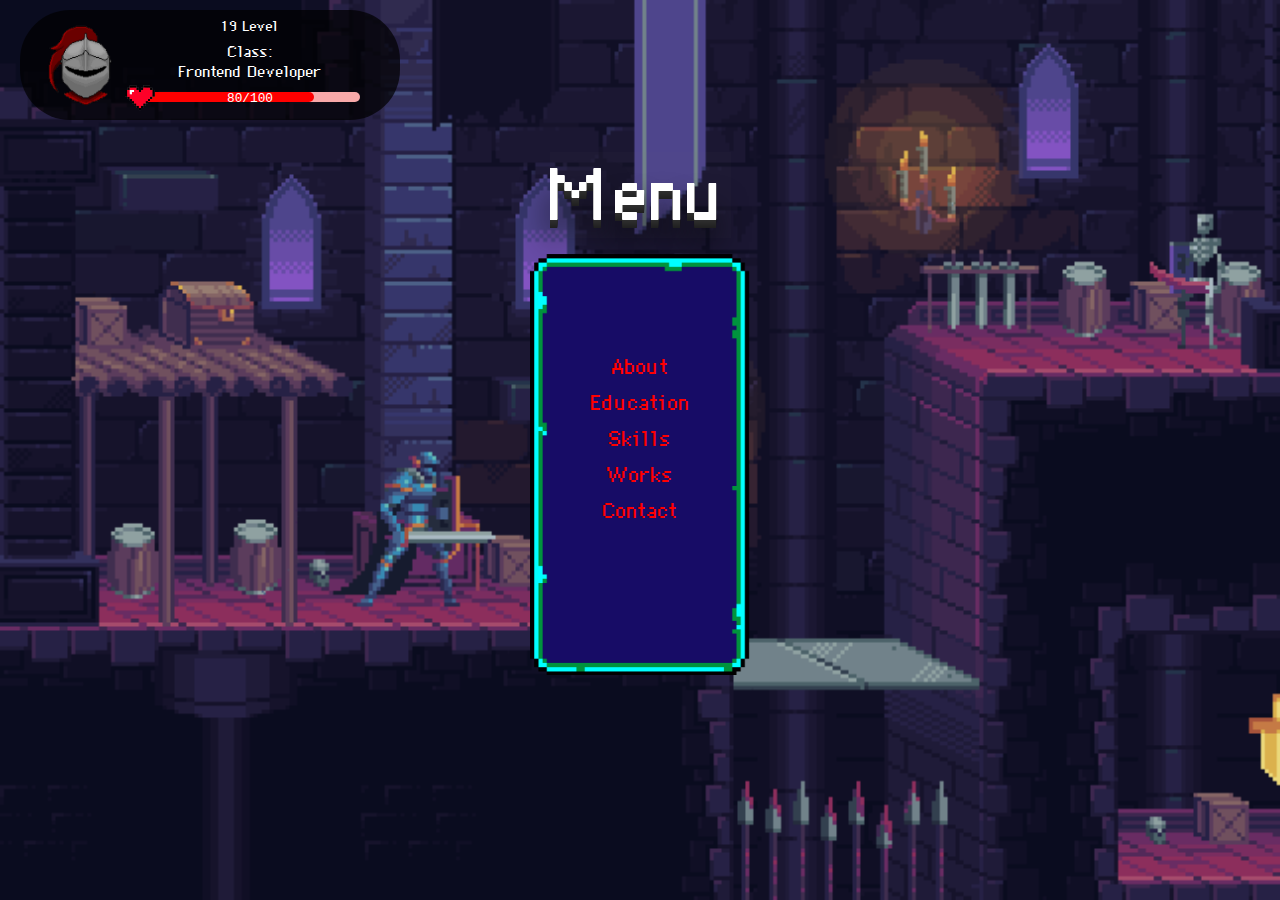
==== start.html @ 09eaba6e "add-start" ====
<!DOCTYPE html>
<html lang="en">

<head>
	<meta charset="UTF-8">
	<meta http-equiv="X-UA-Compatible" content="IE=edge">
	<meta name="viewport" content="width=device-width, initial-scale=1.0">
	<link rel="stylesheet" href="css/style.css">
	<link rel="stylesheet" href="css/font.css">
	<link rel="icon" href="img/favicon.png" type="image/png">
	<title>Maksym Fadeev</title>
</head>

<body>
	<div class="about">
		<div class="over">
			<img src="img/persona.png" alt="">
			<p class="overflow">Maksym Fadeev</p>
		</div>
		<div class="info">
			<div class="info-me">
				<p class="lvl"> 19 Level</p>
				<span>Class:</span>
				<p class="class">Frontend Developer</p>
			</div>
			<div class="hp">
				<p class="hp-index">80/100</p>
			</div>
		</div>
	</div>
	<div class="mid">
		<h1 class="title">Menu</h1>
		<div class="menu">
			<nav class="navbar">
				<ul class="menu-link">
					<li><a href="pages/About.html" class="transition">About</a></li>
					<li><a href="pages/Education.html" class="transition">Education</a></li>
					<li><a href="pages/Skills.html" class="transition">Skills</a></li>
					<li><a href="pages/Works.html" class="transition">Works</a></li>
					<li><a href="pages/Contact.html" class="transition">Contact</a></li>
				</ul>
			</nav>
		</div>
	</div>
	<script src="js/main.js"></script>
	<script type="text/javascript" src="js/jquery-3.6.1.min.js"></script>

</body>

</html>
---- css/style.css ----
* {
	padding: 0;
	margin: 0;
	box-sizing: border-box;
	cursor: url('../img/default.cur'), default;
}

ul li {
	list-style-type: none;
}

a,
button {
	text-decoration: none;
	cursor: url('../img/pointer.png'), pointer;
}

body {
	background-image: url('../img/back.gif');
	background-attachment: fixed;
	min-height: 668px;
	position: relative;
	-webkit-background-size: cover;
	background-size: cover;
	position: relative;
	color: #fff;
	font-family: "pixel";

}

.about {
	position: absolute;
	top: 10px;
	left: 20px;
	width: 380px;
	height: 110px;
	background-color: rgba(0, 0, 0, 0.7);
	border-radius: 50px;
	display: flex;
	z-index: 200;
}

.about img {
	margin-top: 0.5rem;
	width: 120px;
	height: 95px;
	border-radius: 50%;
}

.overflow {
	opacity: 0;
	position: absolute;
	transform: rotateX(-136deg);
}

.over:hover .overflow {
	opacity: 1;
	transition: 0.8s;
	margin-top: 5px;
	transform: rotate(0);
}

.info {
	display: flex;
	flex-direction: column;

}

.info-me {
	text-align: center;
	font-size: 0.9rem;
	margin-bottom: 10px;
}

.lvl {
	font-size: 0.8rem;
	margin: 7px 0px;
}

.hp {
	width: 220px;
	height: 10px;
	background: #f8a9a9;
	border-radius: 24px;
	position: relative;
}

.hp::after {
	content: " ";
	position: absolute;
	width: 174px;
	height: 10px;
	background: #FF0000;
	border-radius: 24px;
}

.hp::before {
	content: url(../img/heart.png);
	position: absolute;
	top: -12px;
	left: -20px;
	z-index: 5;
}

.hp-index {
	position: absolute;
	top: 0px;
	left: 50%;
	transform: translate(-50%, -10%);
	font-family: 'Courier New', Courier, monospace;
	z-index: 5;
	font-size: 0.8rem;
}

.mid {
	height: 100vh;
	width: 100vw;
	display: flex;
	justify-content: center;
	align-items: center;
	flex-direction: column;
}

.title {
	font-size: 4rem;
	margin-bottom: 1rem;
	background-color: rgba(128, 128, 128, 0.033);
	text-shadow: 0 -1px 0 #fff, 0 1px 0 #2e2e2e, 0 2px 0 #2c2c2c, 0 3px 0 #2a2a2a, 0 4px 0 #282828, 0 5px 0 #262626, 0 6px 0 #242424, 0 7px 0 #222, 0 8px 0 #202020, 0 22px 30px rgba(0, 0, 0, 0.9), 0px 0px 2px rgba(206, 89, 55, 0);
}

.menu {
	width: 220px;
	height: 55%;
	background-image: url(../img/menu1.png);
	background-size: contain;
	background-position: top;
	background-repeat: no-repeat;
}

nav {
	margin-top: 100px;
}

.menu-link {
	text-align: center;
}

.menu-link a {
	color: #FF0000;
	font-weight: bold;
	font-size: 1.2rem;

}

li {
	margin-top: 10px;
}

li:hover a::before {
	content: " ";
	border: solid rgb(255, 0, 0);
	border-width: 0 3px 3px 0;
	display: inline-block;
	padding: 3px;
	transform: rotate(-45deg);
	margin-right: 10px;
	margin-bottom: 1px;
}


.back {
	color: #ff0000;
	font-weight: bold;
	font-size: 1.4rem;
	transition: 0.2s;
}


.back:hover {
	color: #ff0505;
	font-size: 1.5rem;
}

.back::before {
	position: absolute;
	top: -13px;
	left: -40px;
	content: "←";
	color: #d80202;
	font-size: 2.4rem;
	transition: 0.2s;
}

.back:hover::before {
	position: absolute;
	top: -14px;
	left: -38px;
	content: "←";
	color: #ff0505;
	font-size: 2.5rem;
}

/* -----------About--------- */

.about-me {
	width: 61.2%;
	height: 80%;
	background-image: url(../img/menu3.png);
	background-repeat: no-repeat;
	background-size: contain;
	position: relative;
}

.ab {
	padding-top: 36px;
}

.ab .back-btn {
	top: 60px !important;
}

.about-me-info {
	width: 85%;
	margin: 10px 0px 0px 60px;
}

.fox {
	position: absolute;
	width: 40px;
	bottom: 8%;
	right: 23%;
}

.max {
	margin: 50px 0px 0px 70px;
	width: 300px;
	height: 260px;
	border-radius: 5%;
	float: left;
	box-shadow: 7px 7px 53px 1px rgba(0, 0, 0, 0.75);
}

.about-me ul {
	width: 210px;
	margin: 0 auto;
	margin-top: 30px;
	display: flex;
	justify-content: center;
	flex-direction: column;
}

.about-me ul li:before {
	content: url("../img/sword21.png");
	position: absolute;
	margin-top: 1px;
	margin-left: -50px;
}

.Forme {
	text-align: center;
	margin-top: 85px;
}

.title-h2 {
	margin-top: 70px;
	text-align: center;
}

/*---------------Education------------- */


.education {
	width: 40%;
	height: 80%;
	background-image: url(../img/menu3.png);
	background-repeat: no-repeat;
	background-size: contain;
	position: relative;
}

.education-info {
	width: 90%;
	display: flex;
	justify-content: center;
	flex-direction: column;
	align-items: center;
	position: relative;
	margin: 0 auto;
	margin-top: 3rem;
	text-align: center;
}

.education-info h2 {
	width: 80%;
	text-align: center;
}

.ed {
	padding-top: 80px;
}

.ed .title {
	margin-bottom: 70px;
}

.book {
	width: 9rem;
	position: absolute;
	top: -14%;
	left: 50%;
	transform: translate(-50%, 0);
	pointer-events: none;
}


.crt {
	width: 10rem;
	pointer-events: none;
}

.cetficat {
	width: 100%;
	text-align: center;
	font-size: 0.85rem;
	position: relative;
}

.cetficat p {
	padding-top: 5px;
	z-index: 10;
}

.sh::after {
	content: '#';
	font-family: 'Times New Roman', Times, serif;
	font-size: 1rem;
}

/* -------------------works--------------------- */

.midls {
	position: absolute;
	top: 10px;
	left: 50%;
	margin-top: 50px;
	transform: translate(-50%, 0);
	z-index: 100;
}

.btn {
	position: absolute;
	top: 50px;
	left: -80px;
	z-index: 100;
}


.work .work__content {
	display: flex;
	justify-content: center;
	flex-direction: row;
	flex-wrap: wrap;
	padding-top: 200px;
}

.work .work__content .work__card {
	position: relative;
	width: 200px;
	height: 200px;
	margin: 10px;
	transition: 0.5s;
	text-align: center;
}

.work .work__content .work__card .work__img,
.work .work__content .work__card .work__text {
	position: absolute;
	top: 0;
	left: 0;
	width: 100%;
	height: 100%;
	display: flex;
	justify-content: center;
	align-items: center;
}

.work .work__content .work__card .work__img .portfolio__img {
	position: absolute;
	top: 0;
	left: 0;
	width: 100%;
	height: 100%;
	object-fit: cover;
}

.work .work__content .work__card .work__text {
	background-color: #000;
	opacity: 0;
	transition: 0.5s ease-in;
	border-radius: 20%;
	transform: scale(0.9);
}

.work .work__content .work__card:hover .work__text {
	opacity: 0.9;
	border-radius: 0;
	transition: 0.5s ease;
	transform: scale(1);
	cursor: url('../img/pointer.png'), pointer;
}

.work .work__content .work__card .work__text h4 {
	color: #fff;
	text-transform: uppercase;
	letter-spacing: 1px;
	transition: 1s ease;
	cursor: url('../img/pointer.png'), pointer;
}

.work .work__content .work__card .work__text h4:hover {
	font-size: 1.2rem;
}


/* --------------------form--------------- */

.container {
	height: 50%;
	padding: 0 16px;
	display: flex;
	flex-flow: row nowrap;
	align-items: center;
	justify-content: center;
	position: relative;
	z-index: 1;
}

form {
	width: 400px;
	display: flex;
	flex-flow: column wrap;
	align-items: center;
	justify-content: center;
	padding-top: 180px;
}

form div,
form label,
form input,
form textarea {
	width: 100%;
}

.field:nth-of-type(2) {
	margin: 16px 0;
}

label,
input,
textarea {
	padding: 8px;
	cursor: url('../img/pointer.png'), pointer;
}

label i {
	margin: 0 130px 0 0;
}

.field:focus-within label {
	color: rgb(212, 0, 0);
}

input,
textarea {
	background: #36366b;
	border: none;
	border-radius: 4px;
	color: #9a9a9c;
	box-shadow: 0 8px 6px -6px #555;
	box-shadow: 0px 0px 36px 10px rgba(0, 0, 0, 0.5);
}

input:focus,
textarea:focus {
	background: #312d55;
	box-shadow: none;
	color: rgb(212, 0, 0);
}

textarea {
	resize: none;
	height: 200px;
}

button {
	background: rgb(36, 0, 0);
	background: linear-gradient(90deg, rgba(36, 0, 0, 1) 0%, rgba(121, 9, 9, 1) 35%, rgba(204, 0, 0, 1) 100%);
	font-family: 'pixel';
	margin: 16px 0 50px 0;
	padding: 8px 16px;
	color: #fff;
	border: none;
	border-radius: 4px;
	box-shadow: 0 8px 6px -6px #555;
	transition: 0.2s;
	cursor: url('../img/mail.cur'), pointer;
}

button:hover {
	letter-spacing: 2px;
	box-shadow: none;
}

.social {
	position: absolute;
	top: 53%;
	right: 30%;
	transform: translate(-20%, -44%);
	display: flex;
	flex-direction: column;
	z-index: 100;
}

.social a {
	width: 70px;
	height: 70px;
	margin-top: 20px;
}


.social-link {
	cursor: url('../img/pointer.png'), pointer;
}

.social-container {
	position: relative;
	display: flex;
}

.overflow-social {
	position: absolute;
	top: 36px;
	left: 36px;
	width: 200px;
	padding: 4px 4px;
	background-color: #362d4b;
	text-align: center;
	color: #fff;
	opacity: 0;

	transition: 0.9s;
	transform: scale(0);
	border: 5px solid #361f39;
	border-radius: 4px;
	cursor: url('../img/pointer.png'), pointer;
}

.gmail {
	background-color: #e60407;
}

.linkindin {
	background-color: #0074c2;
}

.phone {
	background-color: #00bf05;
}

a:hover .overflow-social {
	opacity: 1;
	transform: scale(0.9) translate(31px, 0px);
}

.social a img {
	transition: all 0.4s ease-in-out;
}

.social a img:hover {
	transform: scale(1.1);
}


@media screen and (max-width: 1400px) {
	.over .overflow {
		padding-left: 13px;
	}

	.Forme {
		margin-top: 2rem;
	}


	.max {
		width: 230px;
		height: 200px;
	}

	.title-h2 {
		margin-top: 2.5rem;
	}

	.fox {
		font-size: 0.8rem;
		display: none;
	}

	/* eduation */

	.education {
		width: 60%;
		height: 70%;
		background-position: top;
	}


	.education-info {
		padding-top: 3rem;
		width: 50%;
		margin: 0 auto;
		z-index: 100px;
		text-align: center;
	}

	.crt {
		position: relative;
		top: 10px;
	}


	/* -------contact--------- */


	.social {
		right: 0;
	}

	.overflow-social {
		left: -220px;
	}

}

@media screen and (max-width: 1154px) {
	.about-me {
		width: 80%;
		height: 100%;
	}

	.about-me {
		margin-top: 40px;
	}

	/* works */
	.midls {
		margin-top: 80px;
	}
}

@media screen and (max-width: 1054px) {
	.about {
		position: relative;
		margin: 0 auto;
		top: 0;
		left: -20px;
	}

	.title {
		margin-bottom: 0;
	}

	.menu {
		background-image: url(../img/menu3.png);
		width: 90%;
		min-height: 380px;
	}

	nav {
		width: 50%;
	}

	.navbar {
		margin: 0 auto;
		margin-top: 2.2rem;
	}

	/* ------about---- */
	.title {
		position: inherit;
	}

	.ab {
		padding: 0 20px;
	}


	.title-h2 {
		margin-top: 3rem;
	}

	.about-me-info {
		width: 85%;
		margin: 10px 0px 0px 60px;
	}


	/* -----works------ */

	.midls {
		position: relative;
		margin-top: 100px;
		margin: 0 auto;
		text-align: center;
	}

	.midls .btn {
		top: 85px;
		left: 30%;
	}

	.work__content {
		padding-top: 50px !important;
	}

	/* -------contact--------- */
	form {
		padding-top: 40px;
	}

	.c-btn {
		top: 80px !important;
		left: 20% !important;

	}
}

@media screen and (max-width: 1140px) {
	.education {
		width: 420px;
		height: 76%;
		background-image: url(../img/menu1.png);
		background-size: 80%;
	}

	.menu-link {
		padding-top: 20px;
		font-size: 2rem;
	}

	.menu-link li a {
		font-size: 2rem;
	}

	.book {
		top: 0;
	}

	.education-info h2 {
		width: 100%;
		margin: 0 auto;
		margin-top: 80px;
	}

	.ed .back {
		top: 30% !important;

	}
}

@media screen and (max-width: 937px) {
	.Forme {
		margin-top: 37 px;
	}

	body {
		font-size: 0.8rem;
	}

	.about-me {
		display: flex;
		flex-direction: column;

	}

	.about-me-info {
		margin: 0 auto;
		text-align: center;
	}

	.about-me ul {
		width: auto;
	}

	.max {
		display: none;
	}

	.back-btn {
		left: 0px !important;
	}

	.title-mid .back-btn {
		top: 80px !important;
	}


}

@media screen and (max-width: 711px) {

	.about-me {
		margin-top: 40px;
		max-height: 600px;
		width: 100%;
	}

	.title-h2 {
		margin-top: 30px;
	}


	/* -------contact--------- */


	.social {
		position: relative;
		margin-bottom: 20px;
		justify-content: center;
		flex-direction: row;
		gap: 1rem;
		transform: translate(0);
	}

	.overflow-social {
		display: none;
	}

	.back::before {
		display: none;
	}
}

@media screen and (max-width: 500px) {
	li {
		margin-top: 5px;
	}

	.menu-link {
		padding-top: 0px;
		font-size: 1rem;
	}

	.menu-link li a {
		font-size: 1.5rem;
	}

	.hp {
		width: 180px;
	}

	.hp::after {
		width: 80%;
	}

	.navbar {
		margin-top: 1.5rem;
	}

	.about {
		top: 0px !important;
		width: 99% !important;
		left: 0px !important;
		border-radius: 0 !important;
	}

	.about-me {

		max-height: 600px !important;
		background-image: url(../img/menu1.png);
		background-position: center;
	}


	.Forme {
		margin-top: 4rem;
	}

	.about-me-info {
		width: 50%;
	}

	.title-h2 {
		margin-top: 3rem;
	}

	.education {
		height: 100%;
		background-image: url(../img/menu1.png);
		background-size: 100%;

	}



	/* -------contact------ */
	form {
		padding-top: 60px;
	}

	.contact-dragon {
		display: none;
	}

	.c-btn {
		top: 90px !important;
		left: 20% !important;
	}



}

@media screen and (max-width: 415px) {
	.education {
		width: 90%;
		background-size: 95% !important;
		padding-bottom: 40px;
	}

	.ed {
		padding-top: 140px !important;
	}

	.ed .back {
		top: 128px !important;

	}

}


@media screen and (max-width: 380px) {
	.menu {
		background-image: url(../img/menu1.png);
		width: 310px;
	}

	.menu ul {
		padding-top: 20px;
	}

	.menu-link li {
		margin-top: 15px;
	}

	.education {
		background-size: 100%;
		padding-bottom: 80px;
	}

	.about {
		position: static !important;
	}

	.ed {
		padding-top: 80px !important;
	}

}


.title-mid {
	position: relative;
}

.back-btn {
	position: absolute;
	top: 80px;
	left: -80px;
}
---- css/font.css ----
@font-face {
	font-family: "pixel";
	src: url("pixel.woff") format("woff");
	font-size: 1900;
	font-weight: bold;
}
@font-face {
	font-family: "pixel";
	src: url("pixel.woff2") format("woff2");
	font-size: 900;
	font-weight: bold;
}
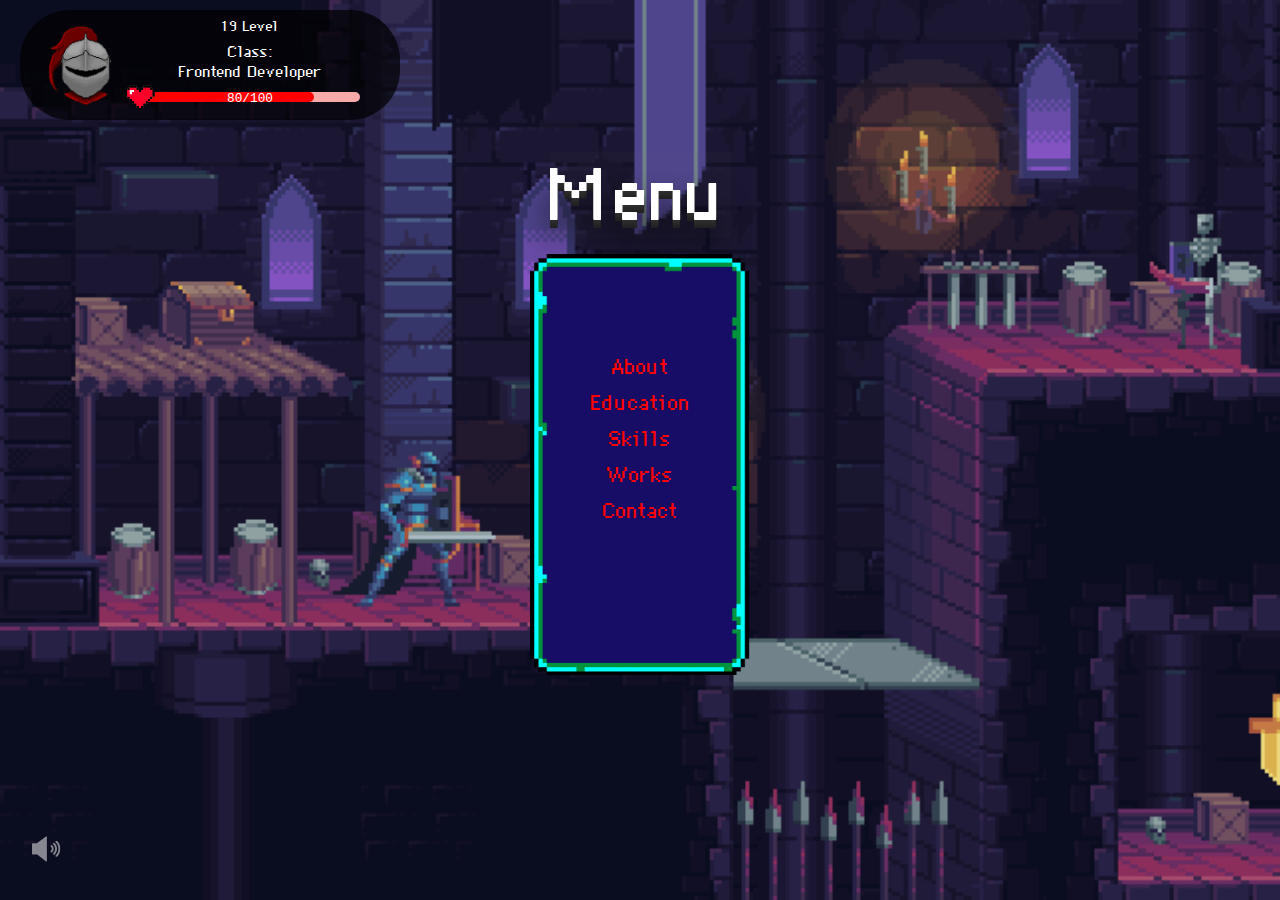
==== commit f5b35190: "end-commit" ====
--- a/start.html
+++ b/start.html
@@ -7,7 +7,7 @@
 	<meta name="viewport" content="width=device-width, initial-scale=1.0">
 	<link rel="stylesheet" href="css/style.css">
 	<link rel="stylesheet" href="css/font.css">
-	<link rel="icon" href="img/favicon.png" type="image/png">
+	<link rel="icon" href="img/favicon.ico" type="image/icon">
 	<title>Maksym Fadeev</title>
 </head>
 
@@ -34,17 +34,22 @@
 			<nav class="navbar">
 				<ul class="menu-link">
 					<li><a href="pages/About.html" class="transition">About</a></li>
-					<li><a href="pages/Education.html" class="transition">Education</a></li>
-					<li><a href="pages/Skills.html" class="transition">Skills</a></li>
+					<li><a href="pages/Education.html" class="transition" id="mus">Education</a></li>
+					<li><a href="pages/Skills.html" class="transition" id="mus">Skills</a></li>
 					<li><a href="pages/Works.html" class="transition">Works</a></li>
 					<li><a href="pages/Contact.html" class="transition">Contact</a></li>
 				</ul>
 			</nav>
 		</div>
 	</div>
-	<script src="js/main.js"></script>
-	<script type="text/javascript" src="js/jquery-3.6.1.min.js"></script>
 
+	<audio preload="auto" loop="true" src="sound/audio.mp3" autobuffer id="audio"></audio>
+
+	<div id="muted">
+		<img id="mute" src="img/icons/mute_off.png" onclick="Mute()">
+	</div>
+
+	<script src="js/mute.js"></script>
 </body>
 
 </html>--- a/css/style.css
+++ b/css/style.css
@@ -655,6 +655,9 @@
 	.midls {
 		margin-top: 80px;
 	}
+	#muted {
+		display: none;
+	}
 }
 
 @media screen and (max-width: 1054px) {
@@ -977,4 +980,20 @@
 	position: absolute;
 	top: 80px;
 	left: -80px;
+}
+
+audio {
+	display: none;
+}
+
+#muted {
+	position: fixed;
+	bottom: 25px;
+	left: 25px;
+	padding: 5px 7px 6px 7px;
+	opacity: 0.5;
+	transition: all .2 ease-in-out;
+}
+#muted img{
+	cursor: url('../img/pointer.png'), pointer;
 }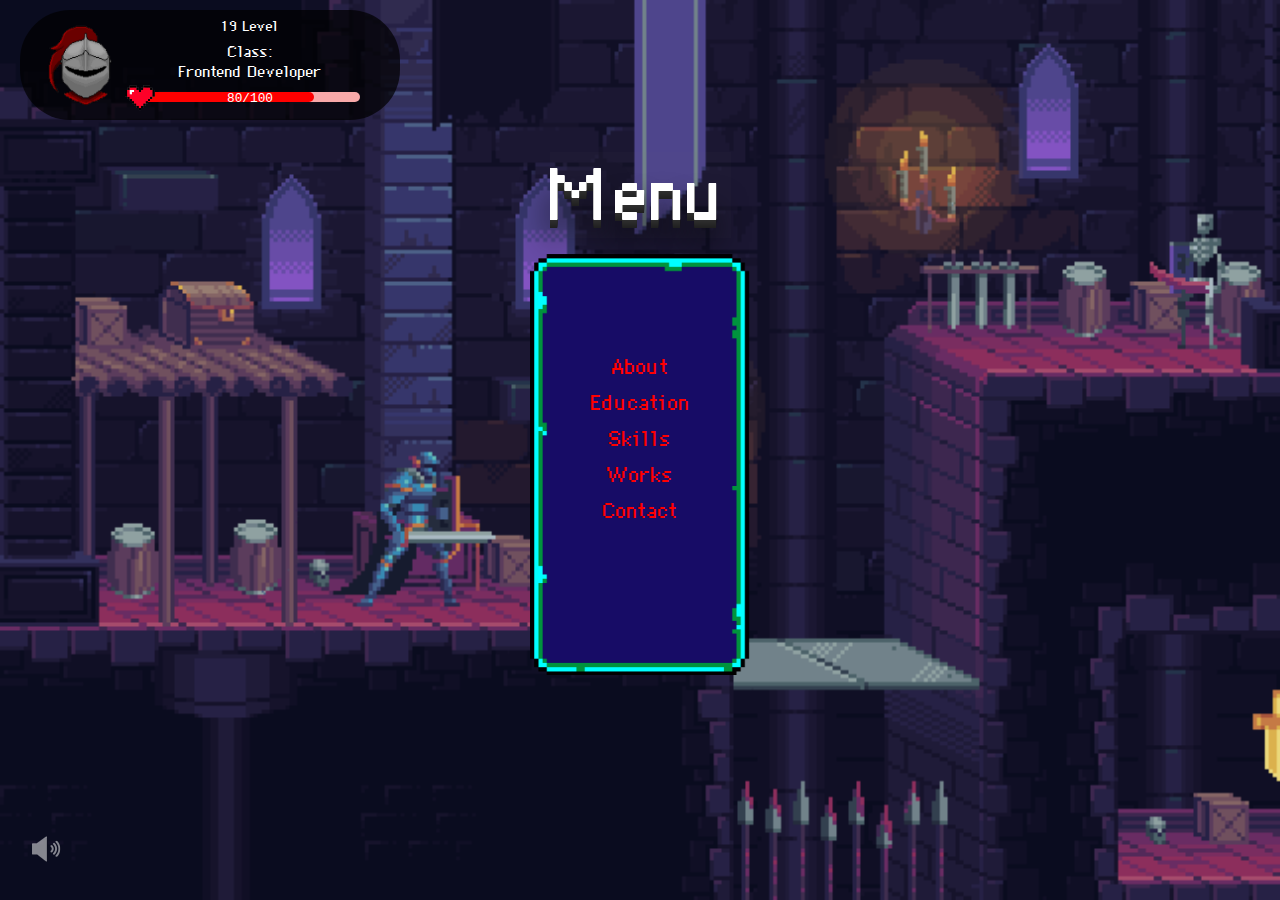
==== commit 51898c2b: "Update start.html" ====
--- a/start.html
+++ b/start.html
@@ -49,7 +49,25 @@
 		<img id="mute" src="img/icons/mute_off.png" onclick="Mute()">
 	</div>
 
+	<script>
+		myVid = document.getElementById("audio");
+		imgMute = document.getElementById("mute");
+
+		var x = 0;
+
+		function Mute() {
+			if (x == 0) {
+				myVid.muted = true;
+				imgMute.src = 'img/icons/mute_on.png';
+				x = 1;
+			} else {
+				myVid.muted = false;
+				imgMute.src = 'img/icons/mute_off.png';
+				x = 0;
+			}
+		}
+	</script>
 	<script src="js/mute.js"></script>
 </body>
 
-</html>+</html>
